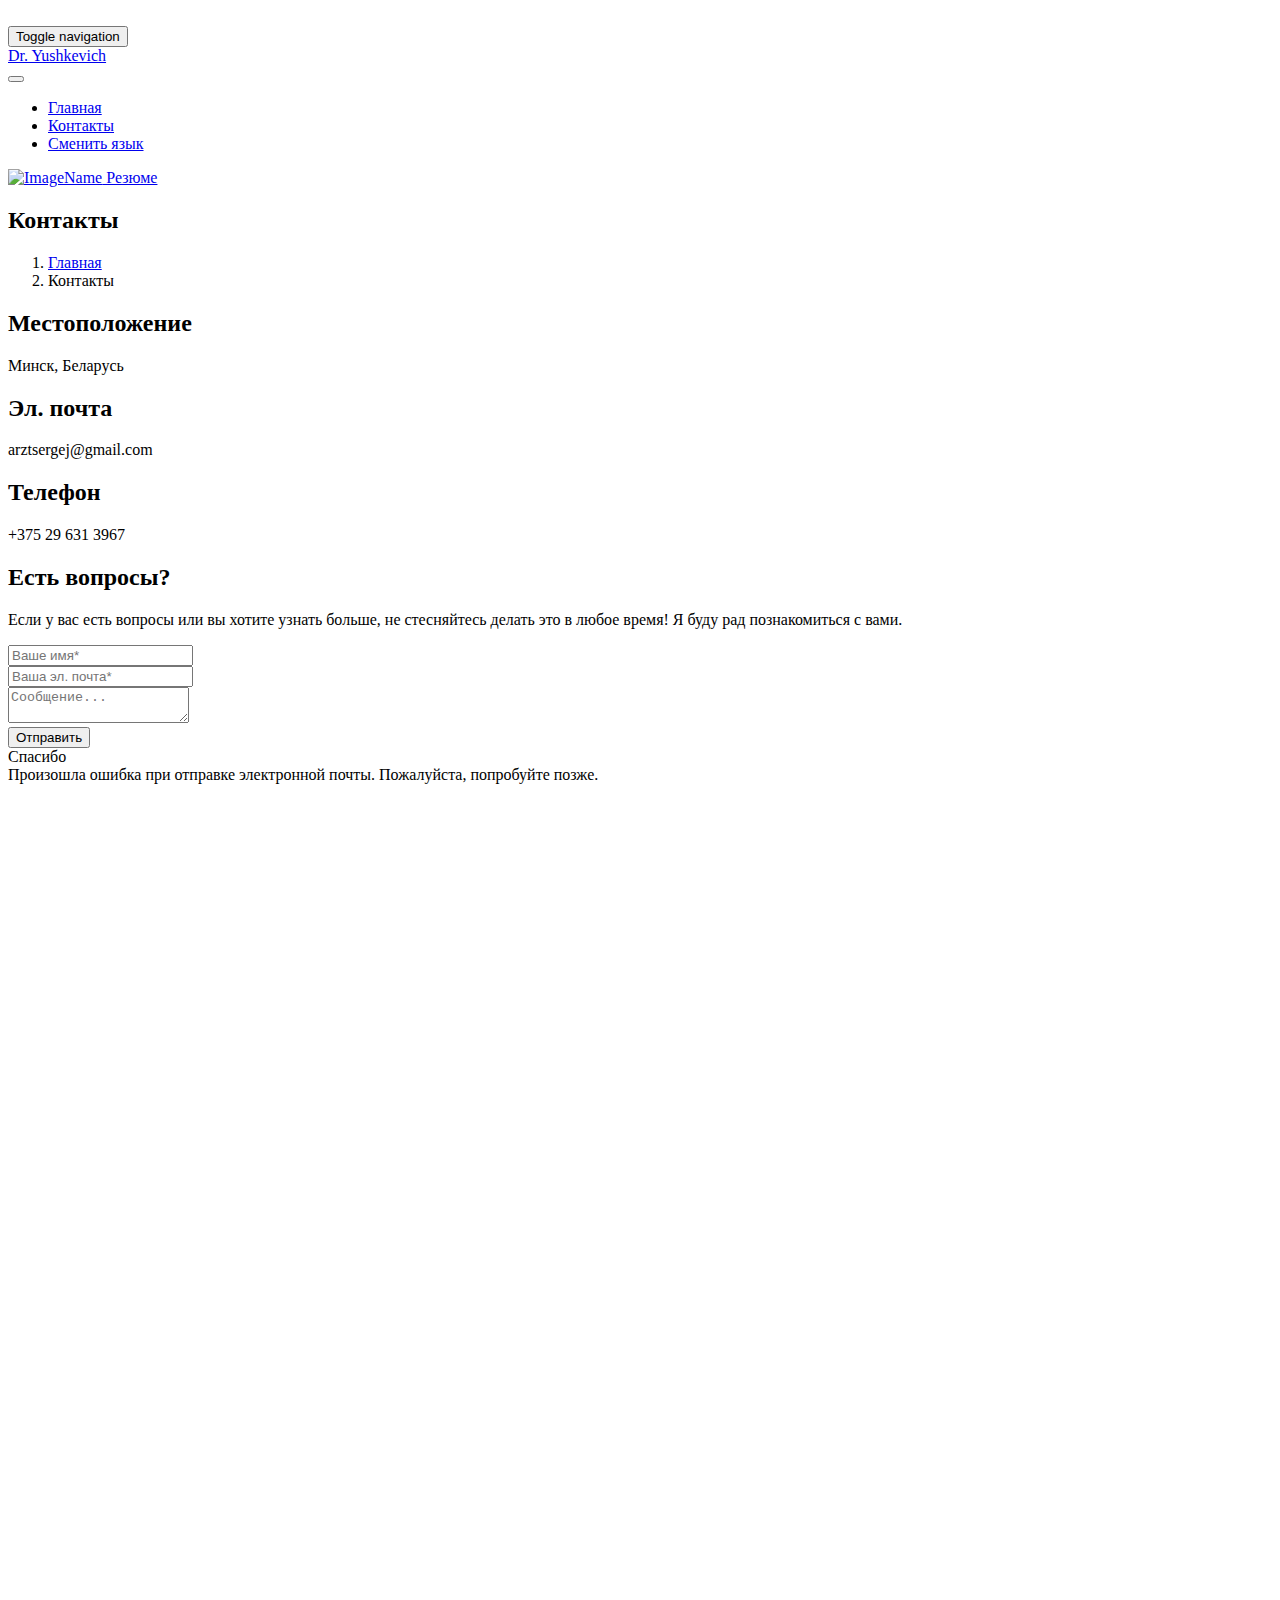
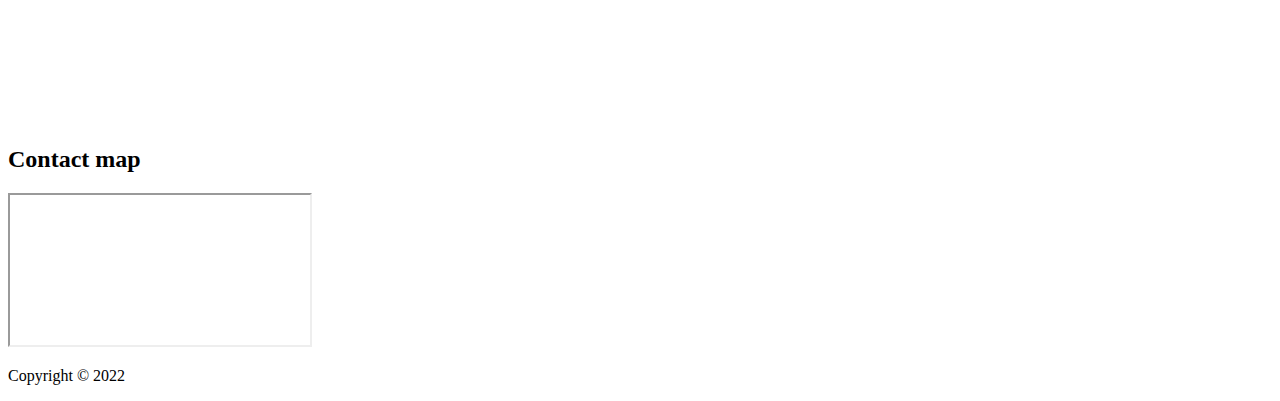
==== contact-ru.html @ 08cc0af2 "Add files via upload" ====
<!DOCTYPE html>
<html lang="en">

<head>
    <meta charset="utf-8">
    <meta http-equiv="X-UA-Compatible" content="IE=edge">
    <meta name="viewport" content="width=device-width, initial-scale=1">
    <meta name="author" content="wpOceans">
    <link rel="shortcut icon" type="image/png" href="assets/images/favicon.png">
    <title>Dr. Yushkevich -  Контакты</title>
    <link href="assets/css/themify-icons.css" rel="stylesheet">
    <link href="assets/css/font-awesome.min.css" rel="stylesheet">
    <link href="assets/css/flaticon.css" rel="stylesheet">
    <link href="assets/css/bootstrap.min.css" rel="stylesheet">
    <link href="assets/css/magnific-popup.css" rel="stylesheet">
    <link href="assets/css/animate.css" rel="stylesheet">
    <link href="assets/css/owl.carousel.css" rel="stylesheet">
    <link href="assets/css/owl.theme.css" rel="stylesheet">
    <link href="assets/css/slick.css" rel="stylesheet">
    <link href="assets/css/slick-theme.css" rel="stylesheet">
    <link href="assets/css/swiper.min.css" rel="stylesheet">
    <link href="assets/css/nice-select.css" rel="stylesheet">
    <link href="assets/css/owl.transitions.css" rel="stylesheet">
    <link href="assets/css/jquery.fancybox.css" rel="stylesheet">
    <link href="assets/css/odometer-theme-default.css" rel="stylesheet">
    <link href="assets/sass/style.css" rel="stylesheet">
</head>

<body>

    <!-- start page-wrapper -->
    <div class="page-wrapper">
        <!-- start preloader -->
        <div class="preloader">
            <div class="vertical-centered-box">
                <div class="content">
                    <div class="loader-circle"></div>
                    <div class="loader-line-mask">
                        <div class="loader-line"></div>
                    </div>
                    <img src="assets/images/preloader.png" alt="">
                </div>
            </div>
        </div>
        <!-- end preloader -->
        <!-- Start header -->
        <header id="header" class="wpo-header-style-2">
            <div class="wpo-site-header">
                <nav class="navigation navbar navbar-expand-lg navbar-light">
                    <div class="container">
                        <div class="row align-items-center">
                            <div class="col-lg-3 col-md-3 col-3 d-lg-none dl-block">
                                <div class="mobail-menu">
                                    <button type="button" class="navbar-toggler open-btn">
                                        <span class="sr-only">Toggle navigation</span>
                                        <span class="icon-bar first-angle"></span>
                                        <span class="icon-bar middle-angle"></span>
                                        <span class="icon-bar last-angle"></span>
                                    </button>
                                </div>
                            </div>
                            <div class="col-lg-2 col-md-6 col-6">
                                <div class="navbar-header">
                                    <a class="navbar-brand site-logo" href="index-ru.html"><img
                                            src="assets/images/logo.png" alt="">Dr. Yushkevich</a>
                                </div>
                            </div>
                            <div class="col-lg-8 col-md-1 col-1">
                                <div id="navbar" class="collapse navbar-collapse navigation-holder">
                                    <button class="menu-close"><i class="ti-close"></i></button>
                                    <ul class="nav navbar-nav mb-2 mb-lg-0">
                                        <li>
                                            <a href="index-ru.html">Главная</a>
                                        </li>
                                        <li>
                                            <a href="contact-ru.html" class="active">Контакты</a>
                                        </li>
                                        <li>
                                            <a href="contact.html">Сменить язык</a>
                                        </li>
                                    </ul>

                                </div><!-- end of nav-collapse -->
                            </div>
                            <div class="col-lg-2 col-md-2 col-2">
                                <div class="header-right">
                                    <div class="header-btn">
                                        <a class="theme-btn" download="My Cv" href="assets/images/cv.jpg"
                                            title="ImageName">
                                            <img class="hide-img" alt="ImageName" src="assets/images/cv.jpg">
                                            Резюме
                                        </a>
                                    </div>
                                </div>
                            </div>
                        </div>
                    </div><!-- end of container -->
                </nav>
            </div>
        </header>
        <!-- end of header -->
        <!-- start wpo-page-title -->
        <section class="wpo-page-title">
            <div class="container">
                <div class="row">
                    <div class="col col-xs-12">
                        <div class="wpo-breadcumb-wrap">
                            <h2>Контакты</h2>
                            <ol class="wpo-breadcumb-wrap">
                                <li><a href="index.html">Главная</a></li>
                                <li>Контакты</li>
                            </ol>
                        </div>
                    </div>
                </div> <!-- end row -->
            </div> <!-- end container -->
        </section>
        <!-- end page-title -->
        <!-- start wpo-contact-pg-section -->
        <section class="wpo-contact-pg-section section-padding">
            <div class="container">
                <div class="row">
                    <div class="col col-lg-10 offset-lg-1">
                        <div class="office-info">
                            <div class="row">
                                <div class="col col-xl-4 col-lg-6 col-md-6 col-12">
                                    <div class="office-info-item">
                                        <div class="office-info-icon">
                                            <div class="icon">
                                                <i class="fi flaticon-location"></i>
                                            </div>
                                        </div>
                                        <div class="office-info-text">
                                            <h2>Местоположение</h2>
                                            <p>Минск, Беларусь</p>
                                        </div>
                                    </div>
                                </div> 
                                <div class="col col-xl-4 col-lg-6 col-md-6 col-12">
                                    <div class="office-info-item">
                                        <div class="office-info-icon">
                                            <div class="icon">
                                                <i class="fi flaticon-mail"></i>
                                            </div>
                                        </div>
                                        <div class="office-info-text">
                                            <h2>Эл. почта</h2>
                                            <p>arztsergej@gmail.com</p>
                                        </div>
                                    </div>
                                </div> 
                                <div class="col col-xl-4 col-lg-6 col-md-6 col-12">
                                    <div class="office-info-item">
                                        <div class="office-info-icon">
                                            <div class="icon">
                                                <i class="fi flaticon-phone-call"></i>
                                            </div>
                                        </div>
                                        <div class="office-info-text">
                                            <h2>Телефон</h2>
                                            <p>+375 29 631 3967</p>
                                        </div>
                                    </div>
                                </div> 
                            </div>
                        </div>
                        <div class="wpo-contact-title">
                            <h2>Есть вопросы?</h2>
                            <p>Если у вас есть вопросы или вы хотите узнать больше, не стесняйтесь делать это в любое время! Я буду рад познакомиться с вами.</p>
                        </div>
                        <div class="wpo-contact-form-area">
                            <form action="https://formspree.io/f/mlevlpzr" method="post" class="contact-validation-active" id="contact-form-main">
                                <div>
                                    <input type="text" class="form-control" name="name" id="name" placeholder="Ваше имя*">
                                </div>
                                <div>
                                    <input type="email" class="form-control" name="email" id="email" placeholder="Ваша эл. почта*">
                                </div>
                                <div class="fullwidth">
                                    <textarea class="form-control" name="note"  id="note" placeholder="Сообщение..."></textarea>
                                </div>
                                <div class="submit-area">
                                    <button type="submit" class="theme-btn-s2">Отправить</button>
                                    <div id="loader">
                                        <i class="ti-reload"></i>
                                    </div>
                                </div>
                                <div class="clearfix error-handling-messages">
                                    <div id="success">Спасибо</div>
                                    <div id="error"> Произошла ошибка при отправке электронной почты. Пожалуйста, попробуйте позже. </div>
                                </div>
                            </form>
                        </div>
                    </div>                
                </div>
            </div> <!-- end container -->
            <div class="shape-1">
                <svg width="1038" height="938" viewBox="0 0 1038 938" fill="none">
                    <g opacity="0.5" filter="url(#filter0_f_39_4392)">
                        <circle cx="290.5" cy="282.5" r="247.5"></circle>
                    </g>
                    <defs>
                        <filter id="filter0_f_39_4392" x="-457" y="-465" width="1495" height="1495" filterUnits="userSpaceOnUse" color-interpolation-filters="sRGB">
                            <feFlood flood-opacity="0" result="BackgroundImageFix"></feFlood>
                            <feBlend mode="normal" in="SourceGraphic" in2="BackgroundImageFix" result="shape"></feBlend>
                            <feGaussianBlur stdDeviation="250" result="effect1_foregroundBlur_39_4392"></feGaussianBlur>
                        </filter>
                    </defs>
                </svg>
            </div>
        </section>
        <!-- end wpo-contact-pg-section -->

        <!--  start wpo-contact-map -->
        <section class="wpo-contact-map-section">
            <h2 class="hidden">Contact map</h2>
            <div class="wpo-contact-map">
                <iframe src="https://www.google.com/maps/embed?pb=!1m14!1m12!1m3!1d28141.379176234423!2d27.5556606348033!3d53.90401992394319!2m3!1f0!2f0!3f0!3m2!1i1024!2i768!4f13.1!5e1!3m2!1sen!2slt!4v1665573798220!5m2!1sen!2slt" allowfullscreen></iframe>
            </div>
        </section>
        <!-- end wpo-contact-map -->
        <!-- start wpo-site-footer -->
        <footer class="wpo-site-footer-s2">
            <div class="lower-footer">
                <div class="container">
                    <div class="row">
                        <div class="separator"></div>
                        <p class="copyright">Copyright &copy; 2022</p>
                    </div>
                </div>
            </div>
        </footer>
        <!-- end wpo-site-footer -->

    </div>
    <!-- end of page-wrapper -->

    <!-- All JavaScript files
    ================================================== -->
    <script src="assets/js/jquery.min.js"></script>
    <script src="assets/js/bootstrap.bundle.min.js"></script>
    <!-- Plugins for this template -->
    <script src="assets/js/modernizr.custom.js"></script>
    <script src="assets/js/jquery.dlmenu.js"></script>
    <script src="assets/js/jquery-plugin-collection.js"></script>
    <!-- Custom script for this template -->
    <script src="assets/js/script.js"></script>
</body>

</html>
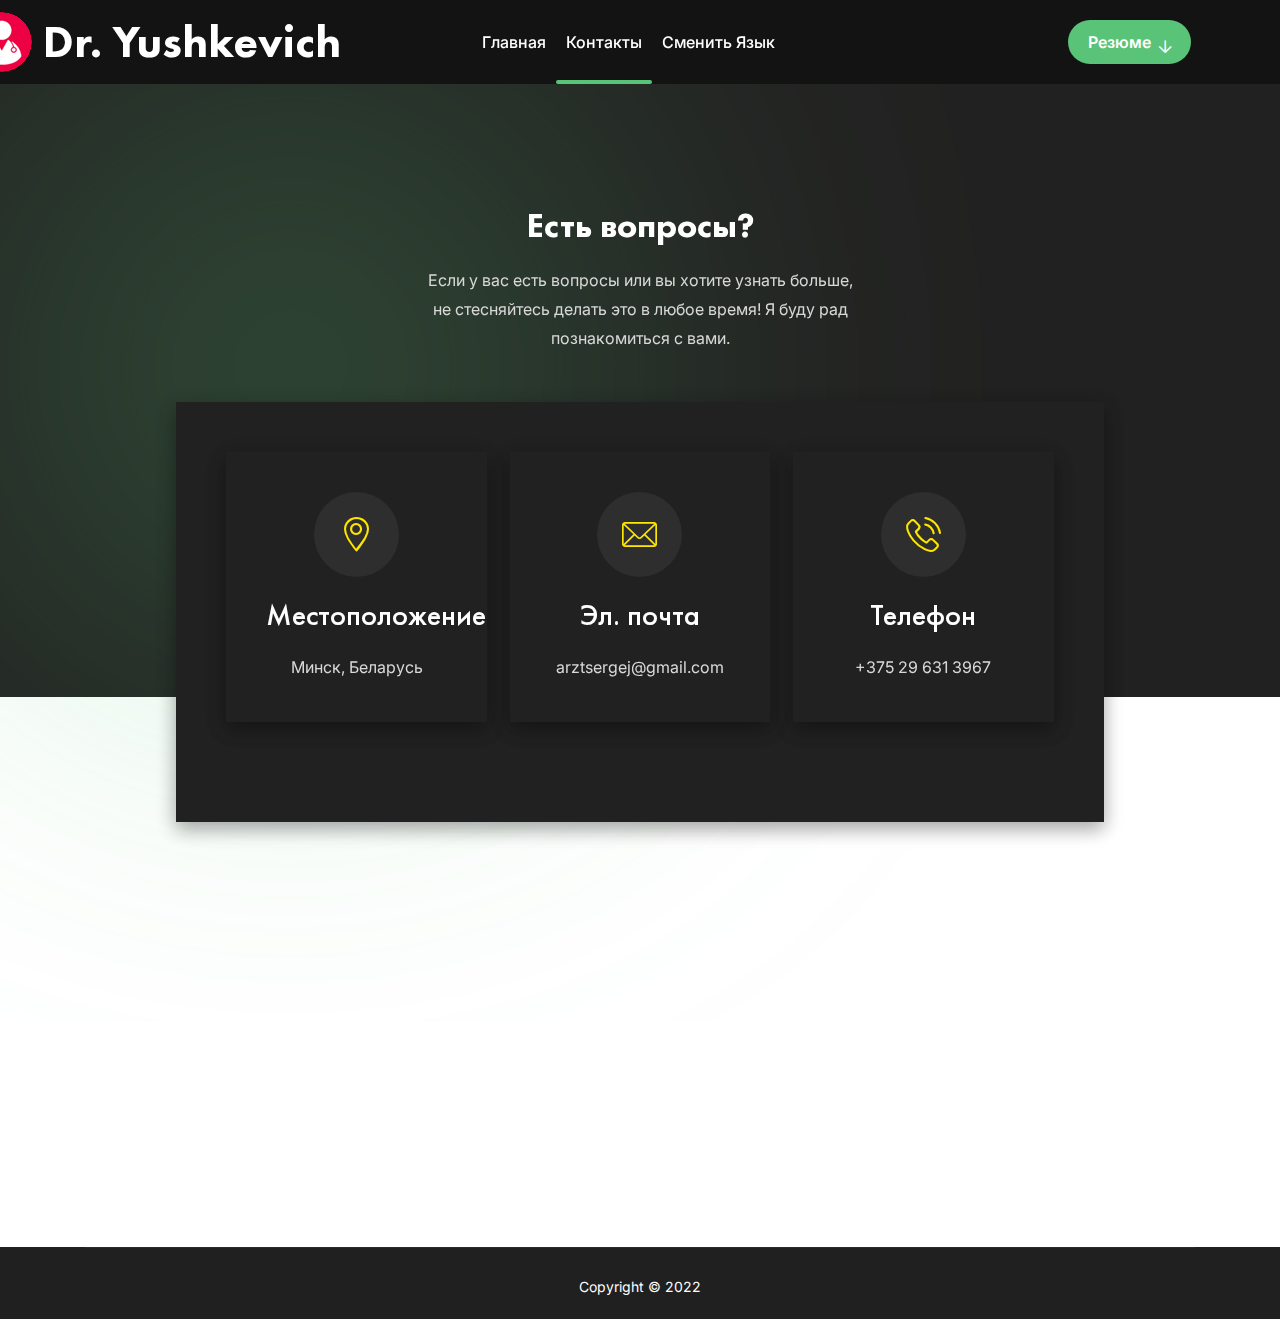
==== commit ed5ca19f: "Add files via upload" ====
--- a/contact-ru.html
+++ b/contact-ru.html
@@ -99,97 +99,60 @@
             </div>
         </header>
         <!-- end of header -->
-        <!-- start wpo-page-title -->
-        <section class="wpo-page-title">
-            <div class="container">
-                <div class="row">
-                    <div class="col col-xs-12">
-                        <div class="wpo-breadcumb-wrap">
-                            <h2>Контакты</h2>
-                            <ol class="wpo-breadcumb-wrap">
-                                <li><a href="index.html">Главная</a></li>
-                                <li>Контакты</li>
-                            </ol>
-                        </div>
-                    </div>
-                </div> <!-- end row -->
-            </div> <!-- end container -->
-        </section>
-        <!-- end page-title -->
         <!-- start wpo-contact-pg-section -->
         <section class="wpo-contact-pg-section section-padding">
             <div class="container">
                 <div class="row">
                     <div class="col col-lg-10 offset-lg-1">
-                        <div class="office-info">
-                            <div class="row">
-                                <div class="col col-xl-4 col-lg-6 col-md-6 col-12">
-                                    <div class="office-info-item">
-                                        <div class="office-info-icon">
-                                            <div class="icon">
-                                                <i class="fi flaticon-location"></i>
-                                            </div>
-                                        </div>
-                                        <div class="office-info-text">
-                                            <h2>Местоположение</h2>
-                                            <p>Минск, Беларусь</p>
-                                        </div>
-                                    </div>
-                                </div> 
-                                <div class="col col-xl-4 col-lg-6 col-md-6 col-12">
-                                    <div class="office-info-item">
-                                        <div class="office-info-icon">
-                                            <div class="icon">
-                                                <i class="fi flaticon-mail"></i>
-                                            </div>
-                                        </div>
-                                        <div class="office-info-text">
-                                            <h2>Эл. почта</h2>
-                                            <p>arztsergej@gmail.com</p>
-                                        </div>
-                                    </div>
-                                </div> 
-                                <div class="col col-xl-4 col-lg-6 col-md-6 col-12">
-                                    <div class="office-info-item">
-                                        <div class="office-info-icon">
-                                            <div class="icon">
-                                                <i class="fi flaticon-phone-call"></i>
-                                            </div>
-                                        </div>
-                                        <div class="office-info-text">
-                                            <h2>Телефон</h2>
-                                            <p>+375 29 631 3967</p>
-                                        </div>
-                                    </div>
-                                </div> 
-                            </div>
-                        </div>
+                        
                         <div class="wpo-contact-title">
                             <h2>Есть вопросы?</h2>
                             <p>Если у вас есть вопросы или вы хотите узнать больше, не стесняйтесь делать это в любое время! Я буду рад познакомиться с вами.</p>
                         </div>
                         <div class="wpo-contact-form-area">
-                            <form action="https://formspree.io/f/mlevlpzr" method="post" class="contact-validation-active" id="contact-form-main">
-                                <div>
-                                    <input type="text" class="form-control" name="name" id="name" placeholder="Ваше имя*">
-                                </div>
-                                <div>
-                                    <input type="email" class="form-control" name="email" id="email" placeholder="Ваша эл. почта*">
-                                </div>
-                                <div class="fullwidth">
-                                    <textarea class="form-control" name="note"  id="note" placeholder="Сообщение..."></textarea>
-                                </div>
-                                <div class="submit-area">
-                                    <button type="submit" class="theme-btn-s2">Отправить</button>
-                                    <div id="loader">
-                                        <i class="ti-reload"></i>
-                                    </div>
-                                </div>
-                                <div class="clearfix error-handling-messages">
-                                    <div id="success">Спасибо</div>
-                                    <div id="error"> Произошла ошибка при отправке электронной почты. Пожалуйста, попробуйте позже. </div>
-                                </div>
-                            </form>
+                            <div class="office-info">
+                                <div class="row">
+                                    <div class="col col-xl-4 col-lg-6 col-md-6 col-12">
+                                        <div class="office-info-item">
+                                            <div class="office-info-icon">
+                                                <div class="icon">
+                                                    <i class="fi flaticon-location"></i>
+                                                </div>
+                                            </div>
+                                            <div class="office-info-text">
+                                                <h2>Местоположение</h2>
+                                                <p>Минск, Беларусь</p>
+                                            </div>
+                                        </div>
+                                    </div> 
+                                    <div class="col col-xl-4 col-lg-6 col-md-6 col-12">
+                                        <div class="office-info-item">
+                                            <div class="office-info-icon">
+                                                <div class="icon">
+                                                    <i class="fi flaticon-mail"></i>
+                                                </div>
+                                            </div>
+                                            <div class="office-info-text">
+                                                <h2>Эл. почта</h2>
+                                                <p>arztsergej@gmail.com</p>
+                                            </div>
+                                        </div>
+                                    </div> 
+                                    <div class="col col-xl-4 col-lg-6 col-md-6 col-12">
+                                        <div class="office-info-item">
+                                            <div class="office-info-icon">
+                                                <div class="icon">
+                                                    <i class="fi flaticon-phone-call"></i>
+                                                </div>
+                                            </div>
+                                            <div class="office-info-text">
+                                                <h2>Телефон</h2>
+                                                <p>+375 29 631 3967</p>
+                                            </div>
+                                        </div>
+                                    </div> 
+                                </div>
+                            </div>
                         </div>
                     </div>                
                 </div>
--- a/assets/css/themify-icons.css
+++ b/assets/css/themify-icons.css
@@ -0,0 +1,1081 @@
+@font-face {
+	font-family: 'themify';
+	src:url('../fonts/themify.eot?-fvbane');
+	src:url('../fonts/themify.eot?#iefix-fvbane') format('embedded-opentype'),
+		url('../fonts/themify.woff?-fvbane') format('woff'),
+		url('../fonts/themify.ttf?-fvbane') format('truetype'),
+		url('../fonts/themify.svg?-fvbane#themify') format('svg');
+	font-weight: normal;
+	font-style: normal;
+}
+
+[class^="ti-"], [class*=" ti-"] {
+	font-family: 'themify';
+	speak: none;
+	font-style: normal;
+	font-weight: normal;
+	font-variant: normal;
+	text-transform: none;
+	line-height: 1;
+
+	/* Better Font Rendering =========== */
+	-webkit-font-smoothing: antialiased;
+	-moz-osx-font-smoothing: grayscale;
+}
+
+.ti-wand:before {
+	content: "\e600";
+}
+.ti-volume:before {
+	content: "\e601";
+}
+.ti-user:before {
+	content: "\e602";
+}
+.ti-unlock:before {
+	content: "\e603";
+}
+.ti-unlink:before {
+	content: "\e604";
+}
+.ti-trash:before {
+	content: "\e605";
+}
+.ti-thought:before {
+	content: "\e606";
+}
+.ti-target:before {
+	content: "\e607";
+}
+.ti-tag:before {
+	content: "\e608";
+}
+.ti-tablet:before {
+	content: "\e609";
+}
+.ti-star:before {
+	content: "\e60a";
+}
+.ti-spray:before {
+	content: "\e60b";
+}
+.ti-signal:before {
+	content: "\e60c";
+}
+.ti-shopping-cart:before {
+	content: "\e60d";
+}
+.ti-shopping-cart-full:before {
+	content: "\e60e";
+}
+.ti-settings:before {
+	content: "\e60f";
+}
+.ti-search:before {
+	content: "\e610";
+}
+.ti-zoom-in:before {
+	content: "\e611";
+}
+.ti-zoom-out:before {
+	content: "\e612";
+}
+.ti-cut:before {
+	content: "\e613";
+}
+.ti-ruler:before {
+	content: "\e614";
+}
+.ti-ruler-pencil:before {
+	content: "\e615";
+}
+.ti-ruler-alt:before {
+	content: "\e616";
+}
+.ti-bookmark:before {
+	content: "\e617";
+}
+.ti-bookmark-alt:before {
+	content: "\e618";
+}
+.ti-reload:before {
+	content: "\e619";
+}
+.ti-plus:before {
+	content: "\e61a";
+}
+.ti-pin:before {
+	content: "\e61b";
+}
+.ti-pencil:before {
+	content: "\e61c";
+}
+.ti-pencil-alt:before {
+	content: "\e61d";
+}
+.ti-paint-roller:before {
+	content: "\e61e";
+}
+.ti-paint-bucket:before {
+	content: "\e61f";
+}
+.ti-na:before {
+	content: "\e620";
+}
+.ti-mobile:before {
+	content: "\e621";
+}
+.ti-minus:before {
+	content: "\e622";
+}
+.ti-medall:before {
+	content: "\e623";
+}
+.ti-medall-alt:before {
+	content: "\e624";
+}
+.ti-marker:before {
+	content: "\e625";
+}
+.ti-marker-alt:before {
+	content: "\e626";
+}
+.ti-arrow-up:before {
+	content: "\e627";
+}
+.ti-arrow-right:before {
+	content: "\e628";
+}
+.ti-arrow-left:before {
+	content: "\e629";
+}
+.ti-arrow-down:before {
+	content: "\e62a";
+}
+.ti-lock:before {
+	content: "\e62b";
+}
+.ti-location-arrow:before {
+	content: "\e62c";
+}
+.ti-link:before {
+	content: "\e62d";
+}
+.ti-layout:before {
+	content: "\e62e";
+}
+.ti-layers:before {
+	content: "\e62f";
+}
+.ti-layers-alt:before {
+	content: "\e630";
+}
+.ti-key:before {
+	content: "\e631";
+}
+.ti-import:before {
+	content: "\e632";
+}
+.ti-image:before {
+	content: "\e633";
+}
+.ti-heart:before {
+	content: "\e634";
+}
+.ti-heart-broken:before {
+	content: "\e635";
+}
+.ti-hand-stop:before {
+	content: "\e636";
+}
+.ti-hand-open:before {
+	content: "\e637";
+}
+.ti-hand-drag:before {
+	content: "\e638";
+}
+.ti-folder:before {
+	content: "\e639";
+}
+.ti-flag:before {
+	content: "\e63a";
+}
+.ti-flag-alt:before {
+	content: "\e63b";
+}
+.ti-flag-alt-2:before {
+	content: "\e63c";
+}
+.ti-eye:before {
+	content: "\e63d";
+}
+.ti-export:before {
+	content: "\e63e";
+}
+.ti-exchange-vertical:before {
+	content: "\e63f";
+}
+.ti-desktop:before {
+	content: "\e640";
+}
+.ti-cup:before {
+	content: "\e641";
+}
+.ti-crown:before {
+	content: "\e642";
+}
+.ti-comments:before {
+	content: "\e643";
+}
+.ti-comment:before {
+	content: "\e644";
+}
+.ti-comment-alt:before {
+	content: "\e645";
+}
+.ti-close:before {
+	content: "\e646";
+}
+.ti-clip:before {
+	content: "\e647";
+}
+.ti-angle-up:before {
+	content: "\e648";
+}
+.ti-angle-right:before {
+	content: "\e649";
+}
+.ti-angle-left:before {
+	content: "\e64a";
+}
+.ti-angle-down:before {
+	content: "\e64b";
+}
+.ti-check:before {
+	content: "\e64c";
+}
+.ti-check-box:before {
+	content: "\e64d";
+}
+.ti-camera:before {
+	content: "\e64e";
+}
+.ti-announcement:before {
+	content: "\e64f";
+}
+.ti-brush:before {
+	content: "\e650";
+}
+.ti-briefcase:before {
+	content: "\e651";
+}
+.ti-bolt:before {
+	content: "\e652";
+}
+.ti-bolt-alt:before {
+	content: "\e653";
+}
+.ti-blackboard:before {
+	content: "\e654";
+}
+.ti-bag:before {
+	content: "\e655";
+}
+.ti-move:before {
+	content: "\e656";
+}
+.ti-arrows-vertical:before {
+	content: "\e657";
+}
+.ti-arrows-horizontal:before {
+	content: "\e658";
+}
+.ti-fullscreen:before {
+	content: "\e659";
+}
+.ti-arrow-top-right:before {
+	content: "\e65a";
+}
+.ti-arrow-top-left:before {
+	content: "\e65b";
+}
+.ti-arrow-circle-up:before {
+	content: "\e65c";
+}
+.ti-arrow-circle-right:before {
+	content: "\e65d";
+}
+.ti-arrow-circle-left:before {
+	content: "\e65e";
+}
+.ti-arrow-circle-down:before {
+	content: "\e65f";
+}
+.ti-angle-double-up:before {
+	content: "\e660";
+}
+.ti-angle-double-right:before {
+	content: "\e661";
+}
+.ti-angle-double-left:before {
+	content: "\e662";
+}
+.ti-angle-double-down:before {
+	content: "\e663";
+}
+.ti-zip:before {
+	content: "\e664";
+}
+.ti-world:before {
+	content: "\e665";
+}
+.ti-wheelchair:before {
+	content: "\e666";
+}
+.ti-view-list:before {
+	content: "\e667";
+}
+.ti-view-list-alt:before {
+	content: "\e668";
+}
+.ti-view-grid:before {
+	content: "\e669";
+}
+.ti-uppercase:before {
+	content: "\e66a";
+}
+.ti-upload:before {
+	content: "\e66b";
+}
+.ti-underline:before {
+	content: "\e66c";
+}
+.ti-truck:before {
+	content: "\e66d";
+}
+.ti-timer:before {
+	content: "\e66e";
+}
+.ti-ticket:before {
+	content: "\e66f";
+}
+.ti-thumb-up:before {
+	content: "\e670";
+}
+.ti-thumb-down:before {
+	content: "\e671";
+}
+.ti-text:before {
+	content: "\e672";
+}
+.ti-stats-up:before {
+	content: "\e673";
+}
+.ti-stats-down:before {
+	content: "\e674";
+}
+.ti-split-v:before {
+	content: "\e675";
+}
+.ti-split-h:before {
+	content: "\e676";
+}
+.ti-smallcap:before {
+	content: "\e677";
+}
+.ti-shine:before {
+	content: "\e678";
+}
+.ti-shift-right:before {
+	content: "\e679";
+}
+.ti-shift-left:before {
+	content: "\e67a";
+}
+.ti-shield:before {
+	content: "\e67b";
+}
+.ti-notepad:before {
+	content: "\e67c";
+}
+.ti-server:before {
+	content: "\e67d";
+}
+.ti-quote-right:before {
+	content: "\e67e";
+}
+.ti-quote-left:before {
+	content: "\e67f";
+}
+.ti-pulse:before {
+	content: "\e680";
+}
+.ti-printer:before {
+	content: "\e681";
+}
+.ti-power-off:before {
+	content: "\e682";
+}
+.ti-plug:before {
+	content: "\e683";
+}
+.ti-pie-chart:before {
+	content: "\e684";
+}
+.ti-paragraph:before {
+	content: "\e685";
+}
+.ti-panel:before {
+	content: "\e686";
+}
+.ti-package:before {
+	content: "\e687";
+}
+.ti-music:before {
+	content: "\e688";
+}
+.ti-music-alt:before {
+	content: "\e689";
+}
+.ti-mouse:before {
+	content: "\e68a";
+}
+.ti-mouse-alt:before {
+	content: "\e68b";
+}
+.ti-money:before {
+	content: "\e68c";
+}
+.ti-microphone:before {
+	content: "\e68d";
+}
+.ti-menu:before {
+	content: "\e68e";
+}
+.ti-menu-alt:before {
+	content: "\e68f";
+}
+.ti-map:before {
+	content: "\e690";
+}
+.ti-map-alt:before {
+	content: "\e691";
+}
+.ti-loop:before {
+	content: "\e692";
+}
+.ti-location-pin:before {
+	content: "\e693";
+}
+.ti-list:before {
+	content: "\e694";
+}
+.ti-light-bulb:before {
+	content: "\e695";
+}
+.ti-Italic:before {
+	content: "\e696";
+}
+.ti-info:before {
+	content: "\e697";
+}
+.ti-infinite:before {
+	content: "\e698";
+}
+.ti-id-badge:before {
+	content: "\e699";
+}
+.ti-hummer:before {
+	content: "\e69a";
+}
+.ti-home:before {
+	content: "\e69b";
+}
+.ti-help:before {
+	content: "\e69c";
+}
+.ti-headphone:before {
+	content: "\e69d";
+}
+.ti-harddrives:before {
+	content: "\e69e";
+}
+.ti-harddrive:before {
+	content: "\e69f";
+}
+.ti-gift:before {
+	content: "\e6a0";
+}
+.ti-game:before {
+	content: "\e6a1";
+}
+.ti-filter:before {
+	content: "\e6a2";
+}
+.ti-files:before {
+	content: "\e6a3";
+}
+.ti-file:before {
+	content: "\e6a4";
+}
+.ti-eraser:before {
+	content: "\e6a5";
+}
+.ti-envelope:before {
+	content: "\e6a6";
+}
+.ti-download:before {
+	content: "\e6a7";
+}
+.ti-direction:before {
+	content: "\e6a8";
+}
+.ti-direction-alt:before {
+	content: "\e6a9";
+}
+.ti-dashboard:before {
+	content: "\e6aa";
+}
+.ti-control-stop:before {
+	content: "\e6ab";
+}
+.ti-control-shuffle:before {
+	content: "\e6ac";
+}
+.ti-control-play:before {
+	content: "\e6ad";
+}
+.ti-control-pause:before {
+	content: "\e6ae";
+}
+.ti-control-forward:before {
+	content: "\e6af";
+}
+.ti-control-backward:before {
+	content: "\e6b0";
+}
+.ti-cloud:before {
+	content: "\e6b1";
+}
+.ti-cloud-up:before {
+	content: "\e6b2";
+}
+.ti-cloud-down:before {
+	content: "\e6b3";
+}
+.ti-clipboard:before {
+	content: "\e6b4";
+}
+.ti-car:before {
+	content: "\e6b5";
+}
+.ti-calendar:before {
+	content: "\e6b6";
+}
+.ti-book:before {
+	content: "\e6b7";
+}
+.ti-bell:before {
+	content: "\e6b8";
+}
+.ti-basketball:before {
+	content: "\e6b9";
+}
+.ti-bar-chart:before {
+	content: "\e6ba";
+}
+.ti-bar-chart-alt:before {
+	content: "\e6bb";
+}
+.ti-back-right:before {
+	content: "\e6bc";
+}
+.ti-back-left:before {
+	content: "\e6bd";
+}
+.ti-arrows-corner:before {
+	content: "\e6be";
+}
+.ti-archive:before {
+	content: "\e6bf";
+}
+.ti-anchor:before {
+	content: "\e6c0";
+}
+.ti-align-right:before {
+	content: "\e6c1";
+}
+.ti-align-left:before {
+	content: "\e6c2";
+}
+.ti-align-justify:before {
+	content: "\e6c3";
+}
+.ti-align-center:before {
+	content: "\e6c4";
+}
+.ti-alert:before {
+	content: "\e6c5";
+}
+.ti-alarm-clock:before {
+	content: "\e6c6";
+}
+.ti-agenda:before {
+	content: "\e6c7";
+}
+.ti-write:before {
+	content: "\e6c8";
+}
+.ti-window:before {
+	content: "\e6c9";
+}
+.ti-widgetized:before {
+	content: "\e6ca";
+}
+.ti-widget:before {
+	content: "\e6cb";
+}
+.ti-widget-alt:before {
+	content: "\e6cc";
+}
+.ti-wallet:before {
+	content: "\e6cd";
+}
+.ti-video-clapper:before {
+	content: "\e6ce";
+}
+.ti-video-camera:before {
+	content: "\e6cf";
+}
+.ti-vector:before {
+	content: "\e6d0";
+}
+.ti-themify-logo:before {
+	content: "\e6d1";
+}
+.ti-themify-favicon:before {
+	content: "\e6d2";
+}
+.ti-themify-favicon-alt:before {
+	content: "\e6d3";
+}
+.ti-support:before {
+	content: "\e6d4";
+}
+.ti-stamp:before {
+	content: "\e6d5";
+}
+.ti-split-v-alt:before {
+	content: "\e6d6";
+}
+.ti-slice:before {
+	content: "\e6d7";
+}
+.ti-shortcode:before {
+	content: "\e6d8";
+}
+.ti-shift-right-alt:before {
+	content: "\e6d9";
+}
+.ti-shift-left-alt:before {
+	content: "\e6da";
+}
+.ti-ruler-alt-2:before {
+	content: "\e6db";
+}
+.ti-receipt:before {
+	content: "\e6dc";
+}
+.ti-pin2:before {
+	content: "\e6dd";
+}
+.ti-pin-alt:before {
+	content: "\e6de";
+}
+.ti-pencil-alt2:before {
+	content: "\e6df";
+}
+.ti-palette:before {
+	content: "\e6e0";
+}
+.ti-more:before {
+	content: "\e6e1";
+}
+.ti-more-alt:before {
+	content: "\e6e2";
+}
+.ti-microphone-alt:before {
+	content: "\e6e3";
+}
+.ti-magnet:before {
+	content: "\e6e4";
+}
+.ti-line-double:before {
+	content: "\e6e5";
+}
+.ti-line-dotted:before {
+	content: "\e6e6";
+}
+.ti-line-dashed:before {
+	content: "\e6e7";
+}
+.ti-layout-width-full:before {
+	content: "\e6e8";
+}
+.ti-layout-width-default:before {
+	content: "\e6e9";
+}
+.ti-layout-width-default-alt:before {
+	content: "\e6ea";
+}
+.ti-layout-tab:before {
+	content: "\e6eb";
+}
+.ti-layout-tab-window:before {
+	content: "\e6ec";
+}
+.ti-layout-tab-v:before {
+	content: "\e6ed";
+}
+.ti-layout-tab-min:before {
+	content: "\e6ee";
+}
+.ti-layout-slider:before {
+	content: "\e6ef";
+}
+.ti-layout-slider-alt:before {
+	content: "\e6f0";
+}
+.ti-layout-sidebar-right:before {
+	content: "\e6f1";
+}
+.ti-layout-sidebar-none:before {
+	content: "\e6f2";
+}
+.ti-layout-sidebar-left:before {
+	content: "\e6f3";
+}
+.ti-layout-placeholder:before {
+	content: "\e6f4";
+}
+.ti-layout-menu:before {
+	content: "\e6f5";
+}
+.ti-layout-menu-v:before {
+	content: "\e6f6";
+}
+.ti-layout-menu-separated:before {
+	content: "\e6f7";
+}
+.ti-layout-menu-full:before {
+	content: "\e6f8";
+}
+.ti-layout-media-right-alt:before {
+	content: "\e6f9";
+}
+.ti-layout-media-right:before {
+	content: "\e6fa";
+}
+.ti-layout-media-overlay:before {
+	content: "\e6fb";
+}
+.ti-layout-media-overlay-alt:before {
+	content: "\e6fc";
+}
+.ti-layout-media-overlay-alt-2:before {
+	content: "\e6fd";
+}
+.ti-layout-media-left-alt:before {
+	content: "\e6fe";
+}
+.ti-layout-media-left:before {
+	content: "\e6ff";
+}
+.ti-layout-media-center-alt:before {
+	content: "\e700";
+}
+.ti-layout-media-center:before {
+	content: "\e701";
+}
+.ti-layout-list-thumb:before {
+	content: "\e702";
+}
+.ti-layout-list-thumb-alt:before {
+	content: "\e703";
+}
+.ti-layout-list-post:before {
+	content: "\e704";
+}
+.ti-layout-list-large-image:before {
+	content: "\e705";
+}
+.ti-layout-line-solid:before {
+	content: "\e706";
+}
+.ti-layout-grid4:before {
+	content: "\e707";
+}
+.ti-layout-grid3:before {
+	content: "\e708";
+}
+.ti-layout-grid2:before {
+	content: "\e709";
+}
+.ti-layout-grid2-thumb:before {
+	content: "\e70a";
+}
+.ti-layout-cta-right:before {
+	content: "\e70b";
+}
+.ti-layout-cta-left:before {
+	content: "\e70c";
+}
+.ti-layout-cta-center:before {
+	content: "\e70d";
+}
+.ti-layout-cta-btn-right:before {
+	content: "\e70e";
+}
+.ti-layout-cta-btn-left:before {
+	content: "\e70f";
+}
+.ti-layout-column4:before {
+	content: "\e710";
+}
+.ti-layout-column3:before {
+	content: "\e711";
+}
+.ti-layout-column2:before {
+	content: "\e712";
+}
+.ti-layout-accordion-separated:before {
+	content: "\e713";
+}
+.ti-layout-accordion-merged:before {
+	content: "\e714";
+}
+.ti-layout-accordion-list:before {
+	content: "\e715";
+}
+.ti-ink-pen:before {
+	content: "\e716";
+}
+.ti-info-alt:before {
+	content: "\e717";
+}
+.ti-help-alt:before {
+	content: "\e718";
+}
+.ti-headphone-alt:before {
+	content: "\e719";
+}
+.ti-hand-point-up:before {
+	content: "\e71a";
+}
+.ti-hand-point-right:before {
+	content: "\e71b";
+}
+.ti-hand-point-left:before {
+	content: "\e71c";
+}
+.ti-hand-point-down:before {
+	content: "\e71d";
+}
+.ti-gallery:before {
+	content: "\e71e";
+}
+.ti-face-smile:before {
+	content: "\e71f";
+}
+.ti-face-sad:before {
+	content: "\e720";
+}
+.ti-credit-card:before {
+	content: "\e721";
+}
+.ti-control-skip-forward:before {
+	content: "\e722";
+}
+.ti-control-skip-backward:before {
+	content: "\e723";
+}
+.ti-control-record:before {
+	content: "\e724";
+}
+.ti-control-eject:before {
+	content: "\e725";
+}
+.ti-comments-smiley:before {
+	content: "\e726";
+}
+.ti-brush-alt:before {
+	content: "\e727";
+}
+.ti-youtube:before {
+	content: "\e728";
+}
+.ti-vimeo:before {
+	content: "\e729";
+}
+.ti-twitter:before {
+	content: "\e72a";
+}
+.ti-time:before {
+	content: "\e72b";
+}
+.ti-tumblr:before {
+	content: "\e72c";
+}
+.ti-skype:before {
+	content: "\e72d";
+}
+.ti-share:before {
+	content: "\e72e";
+}
+.ti-share-alt:before {
+	content: "\e72f";
+}
+.ti-rocket:before {
+	content: "\e730";
+}
+.ti-pinterest:before {
+	content: "\e731";
+}
+.ti-new-window:before {
+	content: "\e732";
+}
+.ti-microsoft:before {
+	content: "\e733";
+}
+.ti-list-ol:before {
+	content: "\e734";
+}
+.ti-linkedin:before {
+	content: "\e735";
+}
+.ti-layout-sidebar-2:before {
+	content: "\e736";
+}
+.ti-layout-grid4-alt:before {
+	content: "\e737";
+}
+.ti-layout-grid3-alt:before {
+	content: "\e738";
+}
+.ti-layout-grid2-alt:before {
+	content: "\e739";
+}
+.ti-layout-column4-alt:before {
+	content: "\e73a";
+}
+.ti-layout-column3-alt:before {
+	content: "\e73b";
+}
+.ti-layout-column2-alt:before {
+	content: "\e73c";
+}
+.ti-instagram:before {
+	content: "\e73d";
+}
+.ti-google:before {
+	content: "\e73e";
+}
+.ti-github:before {
+	content: "\e73f";
+}
+.ti-flickr:before {
+	content: "\e740";
+}
+.ti-facebook:before {
+	content: "\e741";
+}
+.ti-dropbox:before {
+	content: "\e742";
+}
+.ti-dribbble:before {
+	content: "\e743";
+}
+.ti-apple:before {
+	content: "\e744";
+}
+.ti-android:before {
+	content: "\e745";
+}
+.ti-save:before {
+	content: "\e746";
+}
+.ti-save-alt:before {
+	content: "\e747";
+}
+.ti-yahoo:before {
+	content: "\e748";
+}
+.ti-wordpress:before {
+	content: "\e749";
+}
+.ti-vimeo-alt:before {
+	content: "\e74a";
+}
+.ti-twitter-alt:before {
+	content: "\e74b";
+}
+.ti-tumblr-alt:before {
+	content: "\e74c";
+}
+.ti-trello:before {
+	content: "\e74d";
+}
+.ti-stack-overflow:before {
+	content: "\e74e";
+}
+.ti-soundcloud:before {
+	content: "\e74f";
+}
+.ti-sharethis:before {
+	content: "\e750";
+}
+.ti-sharethis-alt:before {
+	content: "\e751";
+}
+.ti-reddit:before {
+	content: "\e752";
+}
+.ti-pinterest-alt:before {
+	content: "\e753";
+}
+.ti-microsoft-alt:before {
+	content: "\e754";
+}
+.ti-linux:before {
+	content: "\e755";
+}
+.ti-jsfiddle:before {
+	content: "\e756";
+}
+.ti-joomla:before {
+	content: "\e757";
+}
+.ti-html5:before {
+	content: "\e758";
+}
+.ti-flickr-alt:before {
+	content: "\e759";
+}
+.ti-email:before {
+	content: "\e75a";
+}
+.ti-drupal:before {
+	content: "\e75b";
+}
+.ti-dropbox-alt:before {
+	content: "\e75c";
+}
+.ti-css3:before {
+	content: "\e75d";
+}
+.ti-rss:before {
+	content: "\e75e";
+}
+.ti-rss-alt:before {
+	content: "\e75f";
+}
--- a/assets/css/flaticon.css
+++ b/assets/css/flaticon.css
@@ -0,0 +1,120 @@
+@font-face {
+    font-family: "flaticon";
+    src: url("../fonts/flaticon.ttf?7be827e199392bb56ae95dacf43f5036") format("truetype"),
+url("../fonts/flaticon.woff?7be827e199392bb56ae95dacf43f5036") format("woff"),
+url("../fonts/flaticon.woff2?7be827e199392bb56ae95dacf43f5036") format("woff2"),
+url("../fonts/flaticon.eot?7be827e199392bb56ae95dacf43f5036#iefix") format("embedded-opentype"),
+url("../fonts/flaticon.svg?7be827e199392bb56ae95dacf43f5036#flaticon") format("svg");
+}
+
+i[class^="flaticon-"]:before, i[class*=" flaticon-"]:before {
+    font-family: flaticon !important;
+    font-style: normal;
+    font-weight: normal !important;
+    font-variant: normal;
+    text-transform: none;
+    font-size: 20px;
+    -webkit-font-smoothing: antialiased;
+    -moz-osx-font-smoothing: grayscale;
+}
+
+.flaticon-verified:before {
+    content: "\f101";
+}
+.flaticon-coding:before {
+    content: "\f102";
+}
+.flaticon-app-development:before {
+    content: "\f103";
+}
+.flaticon-smartphone:before {
+    content: "\f104";
+}
+.flaticon-software-developer:before {
+    content: "\f105";
+}
+.flaticon-vector:before {
+    content: "\f106";
+}
+.flaticon-palette:before {
+    content: "\f107";
+}
+.flaticon-add:before {
+    content: "\f108";
+}
+.flaticon-social-media:before {
+    content: "\f109";
+}
+.flaticon-promotion:before {
+    content: "\f10a";
+}
+.flaticon-email-marketing:before {
+    content: "\f10b";
+}
+.flaticon-self-growth:before {
+    content: "\f10c";
+}
+.flaticon-right-arrow:before {
+    content: "\f10d";
+}
+.flaticon-left-arrow:before {
+    content: "\f10e";
+}
+.flaticon-facebook:before {
+    content: "\f10f";
+}
+.flaticon-dribbble:before {
+    content: "\f110";
+}
+.flaticon-twitter:before {
+    content: "\f111";
+}
+.flaticon-linkedin:before {
+    content: "\f112";
+}
+.flaticon-instagram:before {
+    content: "\f113";
+}
+.flaticon-heart:before {
+    content: "\f114";
+}
+.flaticon-telephone:before {
+    content: "\f115";
+}
+.flaticon-phone-call:before {
+    content: "\f116";
+}
+.flaticon-envelope:before {
+    content: "\f117";
+}
+.flaticon-mail:before {
+    content: "\f118";
+}
+.flaticon-location:before {
+    content: "\f119";
+}
+.flaticon-quote:before {
+    content: "\f11a";
+}
+.flaticon-right-quote-sign:before {
+    content: "\f11b";
+}
+.flaticon-left-quote:before {
+    content: "\f11c";
+}
+.flaticon-right-quote:before {
+    content: "\f11d";
+}
+.flaticon-play:before {
+    content: "\f11e";
+}
+.flaticon-play-1:before {
+    content: "\f11f";
+}
+.flaticon-loupe:before {
+    content: "\f120";
+}
+.flaticon-user:before {
+    content: "\f121";
+}
+
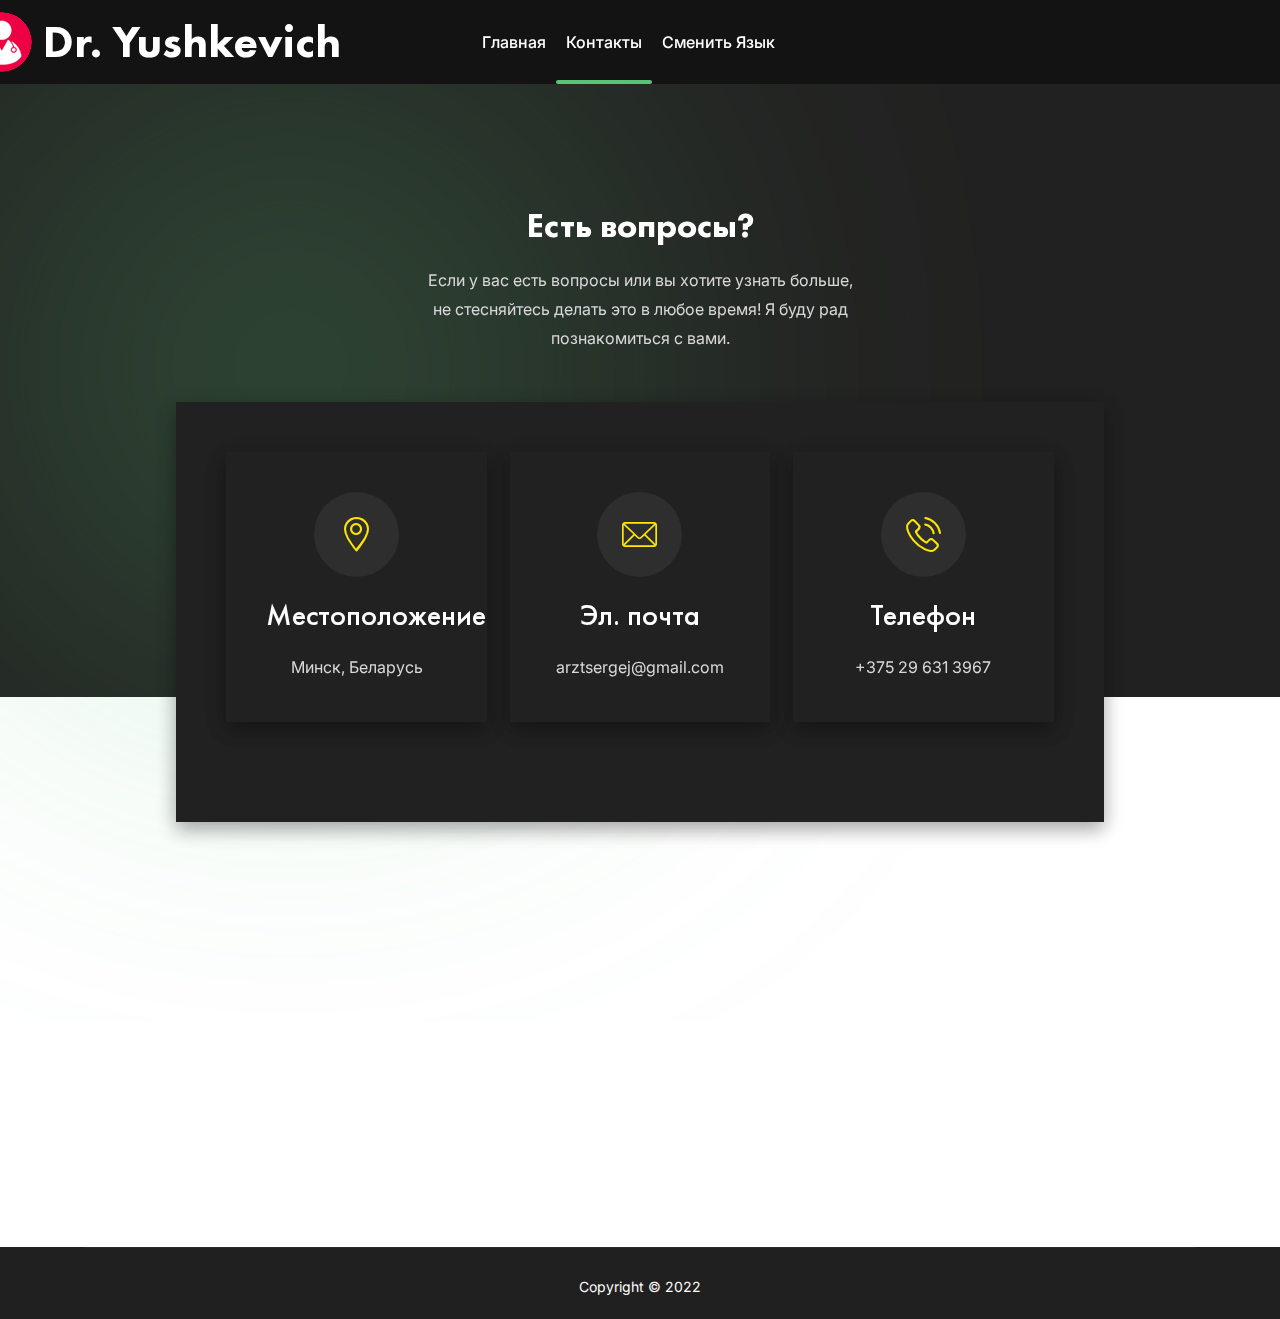
==== commit fccc9352: "Update contact-ru.html" ====
--- a/contact-ru.html
+++ b/contact-ru.html
@@ -61,7 +61,7 @@
                             </div>
                             <div class="col-lg-2 col-md-6 col-6">
                                 <div class="navbar-header">
-                                    <a class="navbar-brand site-logo" href="index-ru.html"><img
+                                    <a class="navbar-brand site-logo" href="index-ru"><img
                                             src="assets/images/logo.png" alt="">Dr. Yushkevich</a>
                                 </div>
                             </div>
@@ -70,13 +70,13 @@
                                     <button class="menu-close"><i class="ti-close"></i></button>
                                     <ul class="nav navbar-nav mb-2 mb-lg-0">
                                         <li>
-                                            <a href="index-ru.html">Главная</a>
+                                            <a href="index-ru">Главная</a>
                                         </li>
                                         <li>
-                                            <a href="contact-ru.html" class="active">Контакты</a>
+                                            <a href="contact-ru" class="active">Контакты</a>
                                         </li>
                                         <li>
-                                            <a href="contact.html">Сменить язык</a>
+                                            <a href="contact">Сменить язык</a>
                                         </li>
                                     </ul>
 
@@ -84,13 +84,7 @@
                             </div>
                             <div class="col-lg-2 col-md-2 col-2">
                                 <div class="header-right">
-                                    <div class="header-btn">
-                                        <a class="theme-btn" download="My Cv" href="assets/images/cv.jpg"
-                                            title="ImageName">
-                                            <img class="hide-img" alt="ImageName" src="assets/images/cv.jpg">
-                                            Резюме
-                                        </a>
-                                    </div>
+                                   
                                 </div>
                             </div>
                         </div>
@@ -210,4 +204,4 @@
     <script src="assets/js/script.js"></script>
 </body>
 
-</html>+</html>
